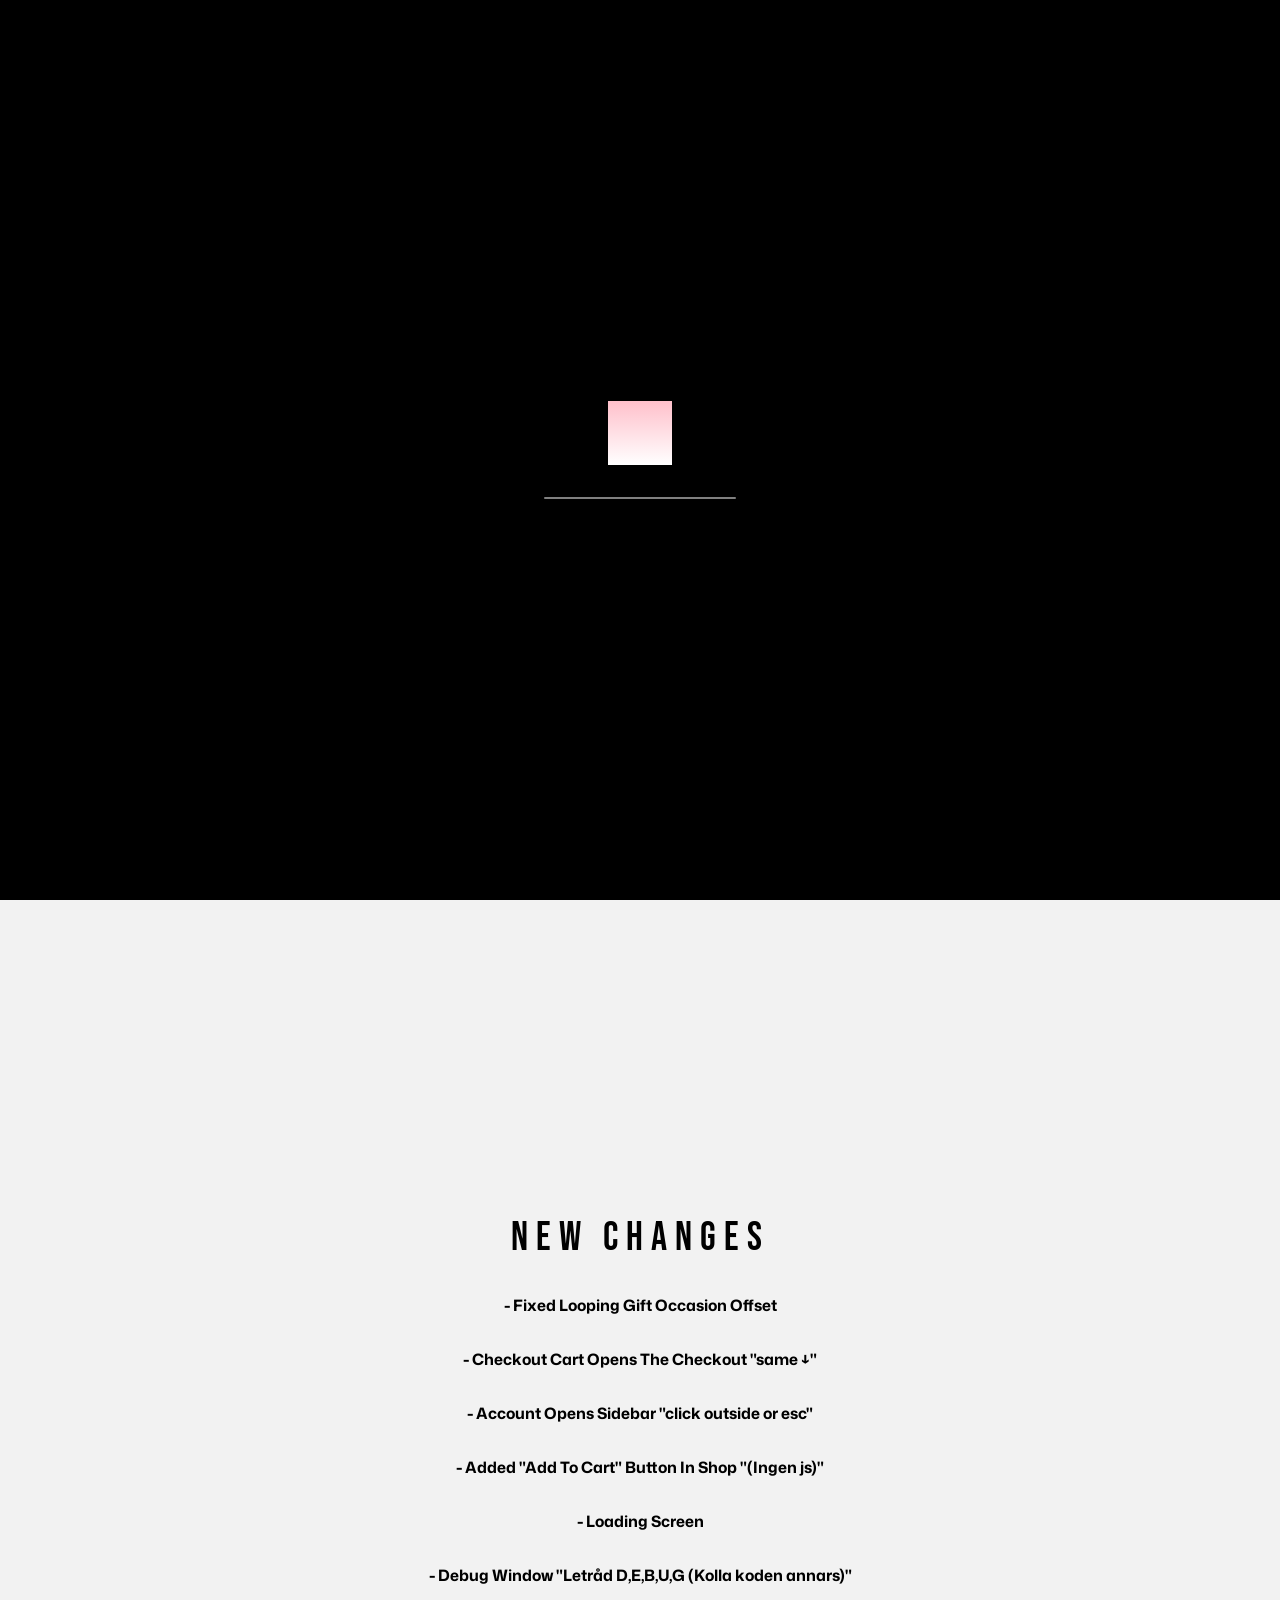
==== index.html @ 8ed099dd "Add files via upload" ====
<!DOCTYPE html>
<html lang="en">

<head>
  <meta charset="UTF-8">
  <meta name="viewport" content="width=device-width, initial-scale=1.0">
  <title>Allt I Rosor</title>
  <link rel="stylesheet" href="style.css">
  <link href="https://fonts.googleapis.com/css2?family=Mona+Sans:ital,wght@0,200..900;1,200..900&display=swap" rel="stylesheet">
  <link href="https://fonts.googleapis.com/css2?family=Bebas+Neue&display=swap" rel="stylesheet">
</head>

<body>
    <div class="loading-screen" id="loading-screen">
        <div class="loader" id="loader"></div>
        <div class="load-bar" id="load-bar">
            <div class="load-bar-progress"></div>
        </div>
    </div>
    <div class="checkoutWindow" id="checkoutWindow">
        <div class="checkout-panel">
            <div class="form-container checkout-container">
                <form class="checkout-form">
                    <div class="checkout-form-container">
                        <input type="text" id="form-name-input" placeholder="Name" required>
                        <div class="user-contact-container">
                            <input type="email" id="form-email-input" placeholder="Email" required>
                            <input type="tel" id="form-tel-input" placeholder="+46" pattern="[0-9]{10}" required>
                        </div>
                        <div class="location-container">
                            <select class="country-select" required>
                                <option class="country">🇸🇪 Sweden</option>
                                <option class="country">🇺🇸 United States</option>
                                <option class="country">🇬🇧 United Kingdom</option>
                                <option class="country">🇨🇦 Canada</option>
                                <option class="country">🇩🇪 Germany</option>
                                <option class="country">🇫🇷 France</option>
                                <option class="country">🇦🇺 Australia</option>
                                <option class="country">🇳🇱 Netherlands</option>
                                <option class="country">🇮🇳 India</option>
                                <option class="country">🇯🇵 Japan</option>
                                <option class="country">🇧🇷 Brazil</option>
                            </select>
                        </div>
                        <div class="city-code-container">
                            <input type="text" id="form-city-input" placeholder="Karlstad" pattern="[A-Z]" required>
                            <input type="text" id="form-postcode-input" placeholder="000 000" required>
                        </div>
                    </div>
                    <div class="payment-container">
                        <button class="credit-card-btn"></button>
                        <button class="currency-btn"></button>
                    </div>
                    <input type="submit" id="make-payment" required>
                </form>
            </div>

            <div class="product-container checkout-container">
                <div class="checkout-info-container">
                    <h3 class="product-text">Inte Färdigt..</h3>
                    <p class="total-amount">Total Amount</p>
                    <h1 class="total-amount-title">$50.00</h1>
                </div>
                <div class="order-summary-container"></div>
            </div>
        </div>
    </div>

    <main>
        <nav>
            <p class="nav-title">ALLT I ROSOR</p>
            <button class="new-changes-nav-button" id="new-changes-button">New Changes</button>
            <div class="navigations">
                <a href="index.html" class="nav nav-home active" id="home">Home</a>
                <a href="shop.html" class="nav nav-shop" id="shop">Shop</a>
                <a href="gift.html" class="nav nav-gift" id="gift">Gift</a>
                <a href="about.html" class="nav nav-about" id="about">About</a>
            </div>
            <svg id="checkout" class="nav-cart" xmlns="http://www.w3.org/2000/svg" width="24px" height="24px" viewBox="0 0 24 24" fill="none" class="">
                <g clip-path="url(#clip0_15_35)">
                <rect width="24" height="24" fill="transparent"/>
                <path d="M5.33331 6H19.8672C20.4687 6 20.9341 6.52718 20.8595 7.12403L20.1095 13.124C20.0469 13.6245 19.6215 14 19.1172 14H16.5555H9.44442H7.99998" stroke="currentColor" stroke-linejoin="round"/>
                <path d="M2 4H4.23362C4.68578 4 5.08169 4.30341 5.19924 4.74003L8.30076 16.26C8.41831 16.6966 8.81422 17 9.26638 17H19" stroke="currentColor" stroke-linecap="round" stroke-linejoin="round"/>
                <circle cx="10" cy="20" r="1" stroke="currentColor" stroke-linejoin="round"/>
                <circle cx="17.5" cy="20" r="1" stroke="currentColor" stroke-linejoin="round"/>
                </g>
                <defs>
                <clipPath id="clip0_15_35">
                <rect width="24" height="24" fill="transparent"/>
                </clipPath>
                </defs>
            </svg>
            <div class="nav-account-container" id="account-container">
                <button class="nav-account" id="account-button">Account</button>
                <div class="account-dropdown" id="account-dropdown">
                    <li class="dropdown-list" id="dropdown-list">
                        <ol class="dropdown-list-item">Profile</ol>
                        <ol class="dropdown-list-item">Gifts</ol>
                        <ol class="dropdown-list-item">Settings</ol>
                        <ol class="dropdown-list-item">Dashboard</ol>
                        <ol class="dropdown-list-item">Log Out</ol>
                    </li>
                </div>
            </div> 
        </nav>

        <div class="home-top-container main-container">
            <div class="home-header-container header-container">
                <h1 class="home-header-title">Elegant roses for every moment</h1>
                <p class="home-header-undertitle">Hand Picked Straight From Our Garden</p>
            </div>
        </div>
        <div class="home-middle-container main-container">
            <div class="action-container">
                <button class="shop-quick-button quick-button">
                    <a class="shop-quick-link quick-link" href="shop.html">Shop</a>
                    <svg class="shop-quick-icon" xmlns="http://www.w3.org/2000/svg" width="16px" height="16px" viewBox="0 0 24 24" fill="none">
                        <path d="M4 12H20M20 12L16 8M20 12L16 16" stroke="#000000" stroke-width="2" stroke-linecap="round" stroke-linejoin="round"/>
                    </svg>
                </button>
                <button class="gift-quick-button quick-button">
                    <a class="gift-quick-link quick-link" href="gift.html">Gift</a>
                    <svg class="gift-quick-icon" xmlns="http://www.w3.org/2000/svg" xmlns:xlink="http://www.w3.org/1999/xlink" version="1.0" id="Layer_1" width="14px" height="14px" viewBox="0 0 64 64" enable-background="new 0 0 64 64" xml:space="preserve">
                        <g>
                            <path fill="#231F20" d="M4,60c0,2.211,1.789,4,4,4h20V36H4V60z"/>
                            <path fill="#231F20" d="M36,64h20c2.211,0,4-1.789,4-4V36H36V64z"/>
                            <path fill="#231F20" d="M60,12h-8c0-6.629-5.371-12-12-12c-3.086,0-5.875,1.199-8,3.113C29.875,1.199,27.086,0,24,0   c-6.629,0-12,5.371-12,12H4c-2.211,0-4,1.789-4,4v8c0,2.211,1.789,4,4,4h24V12h-8c0-2.211,1.789-4,4-4s4,1.789,4,4h8   c0-2.211,1.789-4,4-4s4,1.789,4,4h-8v16h24c2.211,0,4-1.789,4-4v-8C64,13.789,62.211,12,60,12z"/>
                        </g>
                    </svg>
                </button>
            </div>
        </div>
        <div class="home-bottom-container main-container">
            <div class="new-changes-container" id="new-changes-container">
                <h1 class="new-changes-title">New Changes</h1>
                <a href="about.html">
                    <h3 class="changes">- Fixed Looping Gift Occasion Offset</h3>
                </a>
                <a href="about.html">
                    <h3 class="changes">- Checkout Cart Opens The Checkout  "same ↓"</h3>
                </a>
                <a href="about.html">
                    <h3 class="changes">- Account Opens Sidebar "click outside or esc"</h3>
                </a>
                <a href="about.html">
                    <h3 class="changes">- Added "Add To Cart" Button In Shop "(Ingen js)"</h3>
                </a>
                <a href="about.html">
                    <h3 class="changes">- Loading Screen</h3>
                </a>
                <a href="about.html">
                    <h3 class="changes">- Debug Window "Letråd D,E,B,U,G (Kolla koden annars)"</h3>
                </a>
            </div>
        </div>
        
        <footer></footer>

    </main>

    <div id="debug-ui">
        <div class="debug-info-container">
            <div class="debug-nav-container debug-title-container">
                <p class="debug-window-title">Debug</p>
            </div>
            <div class="debug-nav-container debug-mouse-info">
                <p class="mouse-pos-x mouse-info" id="debug-mouse-x">X: </p>
                <p class="mouse-pos-y mouse-info" id="debug-mouse-y">Y: </p>
            </div>
        </div>
        <div class="debug-nav" id="debug-nav"></div>
    </div>
    
    <script src="script.js"></script>
</body>

</html>
---- style.css ----
/* Variables */

:root {

    /* Width and Height */

    --width-100vw: 100vw;
    --width-100: 100%;

    --height-100vh: 100vh;
    --height-100: 100%;

    /* Color and Spacing */
    --bg-color: hsl(0, 0%, 95%);
    --accent: hsl(350, 100%, 80%);
    --gap: 32px;
    --b-radius: 32px;

    /* Font */
    --font-size-title: 48px;
    --font-size-undertitle: 14px;
    --font-weight: 500;
    --letter-spacing: 16px;
}

a {
    text-decoration: none;
    color: hsl(0, 0%, 0%);
}



* {
    margin: 0;
    padding: 0;
    box-sizing: border-box;
    user-select: none;
}

html {
    overflow-x: hidden;
    scrollbar-width: none;
    scroll-behavior: smooth;
}

body {
    display: flex;
    width: 100vw;
    min-height: 100vh;
    font-family: 'Mona Sans', Arial, Helvetica, sans-serif;
    font-size: smaller;
    background-color: var(--bg-color);
}

.loading-screen {
    display: none;
    align-items: center;
    justify-content: center;
    flex-direction: column;
    position: fixed;
    width: 100vw;
    height: 100vh;
    opacity: 1;
    background-color: black;
    z-index: 1000;
    transition: opacity 0.5s ease;
}

.loader {
    display: flex;
    align-items: center;
    justify-content: center;
    width: 64px;
    height: 64px;
    background: linear-gradient(pink, white);
    animation: loadPage 2s ease infinite;
    transition: opacity 0.5s ease;
}

@keyframes loadPage {
    0% { transform: rotateZ(0deg); border-radius: 0px}

    25% { border-radius: 50%;}

    50% { border-radius: 50%;}

    100% { transform: rotateZ(90deg); border-radius: 0px;}
}

.load-bar {
    display: flex;
    align-items: center;
    justify-content: center;
    width: 192px;
    height: 2px;
    margin-top: 32px;
    border-radius: 2px;
    background-color: hsl(0, 0%, 50%);
    transition: opacity 0.5s ease;
}

.load-bar-progress {
    display: flex;
    align-items: center;
    justify-content: center;
    width: 0px;
    height: 100%;
    background: linear-gradient(45deg, pink, white);
    animation: loadingBar 2s ease infinite;
}

@keyframes loadingBar {
    0% {
        width: 0px;
        margin-right: 100%;
    }

    50% {
        width: 100%;
        margin-right: 0%;
        margin-left: 0%;
    }

    100% {
        width: 0px;
        margin-left: 100%;
    }
}



main {
    display: flex;
    align-items: center;
    justify-content: flex-start;
    flex-direction: column;
    width: var(--width-100vw);
    min-height: var(--height-100vh);
    background-color: var(--bg-color);
}









/* Navigation Bar */

nav {
    display: flex;
    align-items: center;
    justify-content: center;
    width: var(--width-100vw);
    height: 80px;
    position: fixed;
    background-color: var(--bg-color);
    filter: drop-shadow(0px 2px 16px hsl(350, 50%, 90%));
    z-index: 2;
}

.nav-title {
    width: 256px;
    font-family: 'Mona Sans', sans-serif;
    font-size: large;
    font-weight: 700;
}

.new-changes-nav-button {
    display: flex;
    align-items: center;
    justify-content: center;
    width: 96px;
    height: 32px;
    margin-left: -96px;
    border-radius: 8px;
    border: none;
    outline: none;
    background-color: white;
}

.new-changes-nav-button::before {
    content: "";
    align-self: center;
    position: absolute;
    width: 100px;
    height: 36px;
    border-radius: 8px;
    background: linear-gradient(45deg, hsl(0, 0%, 75%), hsl(350, 100%, 80%));
    z-index: -1;
}

.navigations {
    display: flex;
    align-items: center;
    justify-content: center;
    width: 50%;
    height: var(--height-100);
}

.nav {
    display: flex;
    align-items: center;
    justify-content: center;
    width: 64px;
    height: 40px;
    margin: 16px;
    outline: none;
    border: none;
    font-weight: 600;
    transition: transform 0.125s ease, color 0.125s ease, filter 0.125s ease;
}

.nav.active {
    border-bottom: 1px solid var(--accent);
}

.nav:hover {
    color: var(--accent);
    filter: drop-shadow(0px 4px 7.5px hsl(350, 100%, 60%, 0.5));
    transform: translateY(-2px);
}

.nav-cart {
    margin-right: -32px;
    margin-left: 128px;
    stroke-width: 1.4px;
    transition: transform 0.05s ease;
    z-index: 100;
}

.nav-cart:hover {
    color: var(--accent);
    filter: drop-shadow(0px 0px 8px hsl(350, 100%, 75%, 0.5));
}

.nav-cart:active {
    transform: scale(125%);
}















/*CHECKOUT WINDOW*/

.checkoutWindow {
    display: none;
    align-items: center;
    justify-content: center;
    width: 100vw;
    height: 100vh;
    position: fixed;
    background-color: hsl(0, 0%, 10%, 0.95);
    z-index: 200;
}

.checkout-panel {
    display: flex;
    align-items: center;
    justify-content: center;
    width: 864px;
    height: 640px;
    border-radius: 16px;
    background-color: hsl(0, 0%, 100%);
    overflow: hidden;
}

.checkout-container {
    display: flex;
    align-items: center;
    justify-content: center;
    width: 100%;
    height: 95%;
}

.form-container {
    display: flex;
    align-items: center;
    justify-content: center;
    min-width: 512px;
}

.product-container {
    display: flex;
    align-items: center;
    justify-content: flex-start;
    flex-direction: column;
    width: 100%;
    margin-right: 16px;
    border-radius: 8px;
    background-color: hsl(0, 0%, 95%);
}

.checkout-form {
    display: flex;
    align-items: center;
    justify-content: flex;
    flex-direction: column;
    width: 100%;
    height: 100%;
}

.checkout-form-container {
    display: flex;
    align-items: center;
    justify-content: center;
    flex-direction: column;
    width: 100%;
    height: 320px;
    padding: 32px 0px;
    margin-top: 64px;
    border-bottom: 1px solid hsl(0, 0%, 70%);
    border-top: 1px solid hsl(0, 0%, 70%);
}

input {
    display: flex;
    align-items: center;
    justify-content: center;
    width: 100%;
    height: 48px;
    padding: 0px 8px;
    border: 1px solid hsl(0, 0%, 90%);
    outline: none;
}

#form-name-input {
    width: 448px;
    border-top-left-radius: 8px;
    border-top-right-radius: 8px;
}

.user-contact-container {
    display: flex;
    align-items: center;
    justify-content: center;
    width: 448px;
    height: 40px;
}

.country-select {
    display: flex;
    align-items: center;
    justify-content: center;
    width: 448px;
    height: 40px;
    border: 1px solid hsl(0, 0%, 90%);
    outline: none;
}

.city-code-container {
    display: flex;
    align-self: center;
    justify-content: center;
    width: 448px;
}

#form-city-input {
    border-bottom-left-radius: 8px;
}

#form-postcode-input {
    border-bottom-right-radius: 8px;
}

#make-payment {
    display: flex;
    align-items: center;
    justify-content: center;
    width: 448px;
    border-radius: 8px;
    border: none;
    outline: none;
    font-weight: 500;
    font-family: 'Mona Sans', sans-serif;
}














/*Nav ACCOUNT*/

.nav-account-container {
    display: flex;
    align-items: flex-start;
    justify-content: center;
    position: relative;
    width: 192px;
    height: 80px;
}

.nav-account {
    display: flex;
    align-items: center;
    align-self: center;
    justify-content: center;
    width: 96px;
    height: 32px;
    margin: 4px;
    font-weight: 600;
    border: none;
    outline: none;
}

.nav-account:hover {
    color: hsl(350, 100%, 80%);
}

.account-dropdown {
    display: none;
    align-items: flex-start;
    justify-content: center;
    width: 256px;
    height: 100vh;
    margin-top: 0px;
    position: absolute;
    background-color: var(--bg-color);
    z-index: -1;
}

.dropdown-list {
    display: flex;
    align-items: center;
    justify-content: space-evenly;
    flex-direction: column;
    width: 100%;
    height: 256px;
    margin-top: 80px;
}

.dropdown-list-item {
    display: flex;
    align-items: center;
    justify-content: center;
    width: 100%;
    height: 100%;
    border: 1px solid gray;
    font-family: 'Bebas Neue', sans-serif;
    font-weight: 200;
    letter-spacing: 2px;
    font-size: 16px;
    background-color: transparent;
}

.dropdown-list-item:hover {
    color: hsl(350, 100%, 50%, 0.5);
}


/* Main Body / Container */

.main-container {
    display: flex;
    align-items: center;
    justify-content: flex-start;
    flex-direction: column;
    width: var(--width-100vw);
    min-height: 50vh;
}












/* Home */

.home-top-container {
    display: flex;
    align-items: center;
    justify-content: center;
    flex-direction: column;
    min-height: 500px;
}

.home-bottom-container {
    display: flex;
    align-items: center;
    justify-content: center;
    height: 100vh;
    width: 100%;
}

/* Header & Title */

.home-header-container {
    display: flex;
    align-items: center;
    justify-content: center;
    flex-direction: column;
}

.home-header-title {
    font-size: var(--font-size-title);
    font-weight: var(--font-weight);
    font-family: 'Bebas Neue', sans-serif;
    letter-spacing: 8px;
}

.home-header-undertitle {
    font-size: var(--font-size-undertitle);
    font-weight: 400;
    font-family: 'Mona Sans', sans-serif;
    letter-spacing: 1px;
}

.action-container {
    display: flex;
    align-items: center;
    justify-content: center;
    max-width: 75vw;
    min-height: 64px;
    gap: 48px;
}

.quick-button {
    display: flex;
    align-items: center;
    justify-content: center;
    width: 100px;
    height: 40px;
    border-radius: var(--b-radius);
    transition: width 0.25s ease, margin 0.25s ease, transform 0.25s ease;
}

.quick-button:hover {
    width: 116px;
    margin: -8px;
    transform: translateY(-4px);
}

.shop-quick-button {
    border: 2px solid hsl(350, 100%, 90%);
    filter: drop-shadow(0px 0px 16px hsl(350, 100%, 80%));
    background-color: hsl(350, 100%, 100%);
}

.shop-quick-icon {
    position: absolute;
    right: 0;
    margin-right: 12px;
    margin-top: 1px;
}

.gift-quick-button {
    border: 2px solid hsl(350, 100%, 90%);
    filter: drop-shadow(0px 0px 16px hsl(350, 100%, 80%));
    background-color: hsl(350, 100%, 100%);
}

.gift-quick-icon {
    position: absolute;
    right: 0;
    margin-right: 12px;
    margin-bottom: 1px;
}

.quick-link {
    padding: 16px 32px;
    font-family: 'Mona Sans', sans-serif;
    font-weight: 400;
    font-size: 14px;
}



/* New Changes */
.new-changes-container {
    display: flex;
    align-items: center;
    justify-content: center;
    flex-direction: column;
    width: 100%;
    height: 100%;
    gap: 32px;
}

.new-changes-title {
    font-size: 40px;
    font-weight: 500;
    font-family: 'Bebas Neue', sans-serif;
    letter-spacing: 8px;
}





/* Shop */

.shop-top-container {
    display: flex;
    align-items: center;
    justify-content: center;
    flex-direction: column;
    min-height: 500px;
}


/*Header & Title*/

.shop-header-container {
    display: flex;
    align-items: center;
    justify-content: center;
    flex-direction: column;
}

.shop-header-title {
    font-size: var(--font-size-title);
    font-weight: var(--font-weight);
    font-family: 'Bebas Neue', sans-serif;
    letter-spacing: var(--letter-spacing);
}

.shop-header-undertitle {
    font-size: var(--font-size-undertitle);
    font-weight: 400;
    font-family: 'Mona Sans', sans-serif;
    letter-spacing: 1px;
}


.shop-middle-container {
    display: flex;
    align-items: center;
    justify-content: center;
}


/* Filter, Search & Stuff */

.shop-search-container {
    display: flex;
    align-items: center;
    justify-content: center;
    width: 100%;
    min-height: 64px;
    gap: var(--gap);
    margin-bottom: 32px;
}

.shop-controls {
    display: flex;
    align-items: center;
    justify-content: center;
    flex-direction: row;
    max-width: 128px;
    gap: calc(var(--gap) / 2);
}

.shop-sort, .shop-filter {
    display: flex;
    align-items: center;
    justify-content: center;
    width: 80px;
    height: 40px;
    border-radius: var(--b-radius);
    border: none;
    outline: none;
    background-color : hsl(0, 0%, 90%);
    text-align: center;
    transition: filter 0.25s ease;
}

.shop-sort:focus, .shop-filter:focus {
    filter: drop-shadow(0px 0px 16px hsl(350, 100%, 80%, 0.75));
}

.shop-sort {
    padding: 0px 8px;
}

.search-bar {
    width: 75%;
    height: 40px;
    margin-left: 8px;
    padding: 0px 16px;
    border-radius: var(--b-radius);
    border: none;
    outline: none;
    background-color: hsl(0, 0%, 90%);
    transition: filter 0.25s ease;
}

.search-bar:focus {
    filter: drop-shadow(0px 0px 16px hsl(350, 100%, 80%, 0.75));
}










/* Product Section*/

.product-grid {
    display: grid;
    grid-template-columns: repeat(4, 1fr);
    max-width: 1200px;
    width: var(--width-100);
    margin: 0 auto;
    gap: var(--gap);
    padding: 20px;
}

.product {
    display: flex;
    align-items: center;
    justify-content: flex-start;
    flex-direction: column;
    height: 300px;
    border-radius: 8px;
    border: 1px solid lightgray;
    box-shadow: 0px 8px 8px hsl(0, 0%, 75%, 0.5);
    transition: transform 0.25s ease;
}

.product:hover {
    transform: translateY(-16px);
}

.product img {
    width: 100%;
    aspect-ratio: 5 / 4.5;
    object-fit: cover;
    object-position: top;
    border-radius: 8px 8px 0 0;
}

.product-info {
    display: flex;
    align-items: center;
    justify-content: center;
    width: 100%;
    height: 64px;
    border: 1px solid hsl(350, 0%, 75%);
    border-radius: 0 0 8px 8px;
    background-color: hsl(0, 0%, 85%);
}

.product-info-column {
    display: flex;
    align-items: center;
    justify-content: center;
    width: 100%;
    height: 100%;
}

.right-product-info-column {
    display: flex;
    align-items: center;
    justify-content: center;
}

.buy-product-button {
    display: flex;
    align-items: center;
    justify-content: center;
    padding: 8px 16px;
    border-radius: 8px;
    border: none;
    outline: none;
    background-color: transparent;
}

.buy-product-button:hover {
    background-color: hsl(0, 0%, 90%);
    border: 2px solid hsl(0, 0%, 95%);
    filter: drop-shadow(0px 0px 8px hsl(350, 100%, 90%));
}













/* Gift */

.gift-top-container {
    display: flex;
    align-items: center;
    justify-content: center;
    flex-direction: column;
    min-height: 500px;
}


/*Header & Title*/

.gift-header-container {
    display: flex;
    align-items: center;
    justify-content: center;
    flex-direction: column;
}

.gift-header-title {
    font-size: var(--font-size-title);
    font-weight: var(--font-weight);
    font-family: 'Bebas Neue', sans-serif;
    letter-spacing: var(--letter-spacing);
}

.gift-occasion-container {
    width: 1000px;
    overflow: hidden;

    mask-image: linear-gradient(
        to right,
        transparent,
        black 10%,
        black 90%,
        transparent
    );
}


.occasion-track {
    display: flex;
    width: max-content;
    gap: var(--gap);
    animation: scroll 16s linear infinite;
    will-change: transform;
}

.gift-occasion {
    display: flex;
    align-items: center;
    justify-content: space-evenly;
    min-width: 120px;
    height: 32px;
    padding: 8px 8px;
    border: none;
    border-radius: 16px;
    background-color: hsl(0, 0%, 95%);
}

@keyframes scroll {
    from {
        transform: translateX(16px);
    }

    to {
        transform: translateX(-50%);
    }
}










/* About */

.about-container {
    display: flex;
    align-items: center;
    justify-content: center;
    width: 512px;
    height: 100vh;
    gap: var(--gap);
    font-family: 'Mona Sans', sans-serif;
}

.about-title {
    font-size: var(--font-size-title);
    font-weight: 500;
    font-family: 'Bebas Neue', sans-serif;
    letter-spacing: 2px;
    text-decoration: line-through;
}







/* Footer */

footer {
    display: flex;
    align-items: center;
    justify-content: center;
    width: var(--width-100);
    height: 256px;
    border: 1px solid gray;
    background-color: var(--bg-color);
}
























/* DEBUG */
#debug-ui {
    display: none;
    align-items: center;
    justify-content: center;
    width: 100vw;
    height: 100vh;
    position: fixed;
    color: white;
    background-color: hsl(0, 0%, 0%, 0.875);
    z-index: 2000;
}

.debug-nav {
    display: flex;
    align-items: center;
    justify-content: center;
    width: 320px;
    height: 48px;
    border: 1px solid hsl(0, 0%, 50%);
    border-radius: 32px;
    background-color: hsl(0, 0%, 5%);
    filter: drop-shadow(0px 0px 4px hsl(0, 0%, 25%));
}

.debug-info-container {
    display: flex;
    align-items: center;
    justify-content: center;
    width: 100%;
    height: 64px;
    position: absolute;
    top: 0;
    left: 0;
}

.debug-nav-container {
    display: flex;
    align-items: center;
    justify-content: flex-start;
    flex-direction: column;
    width: 100%;
    height: 64px;
}

.debug-window-title {
    display: flex;
    margin-top: 10px;
    margin-left: -576px;
    font-size: 10px;
    font-family: 'Mona Sans', sans-serif;
    font-weight: 200;
    letter-spacing: 2px;
}

.mouse-info {
    display: flex;
    margin-top: 10px;
    margin-right: -512px;
    font-size: 10px;
    font-family: 'Mona Sans', sans-serif;
    font-weight: 200;
    letter-spacing: 2px;
}
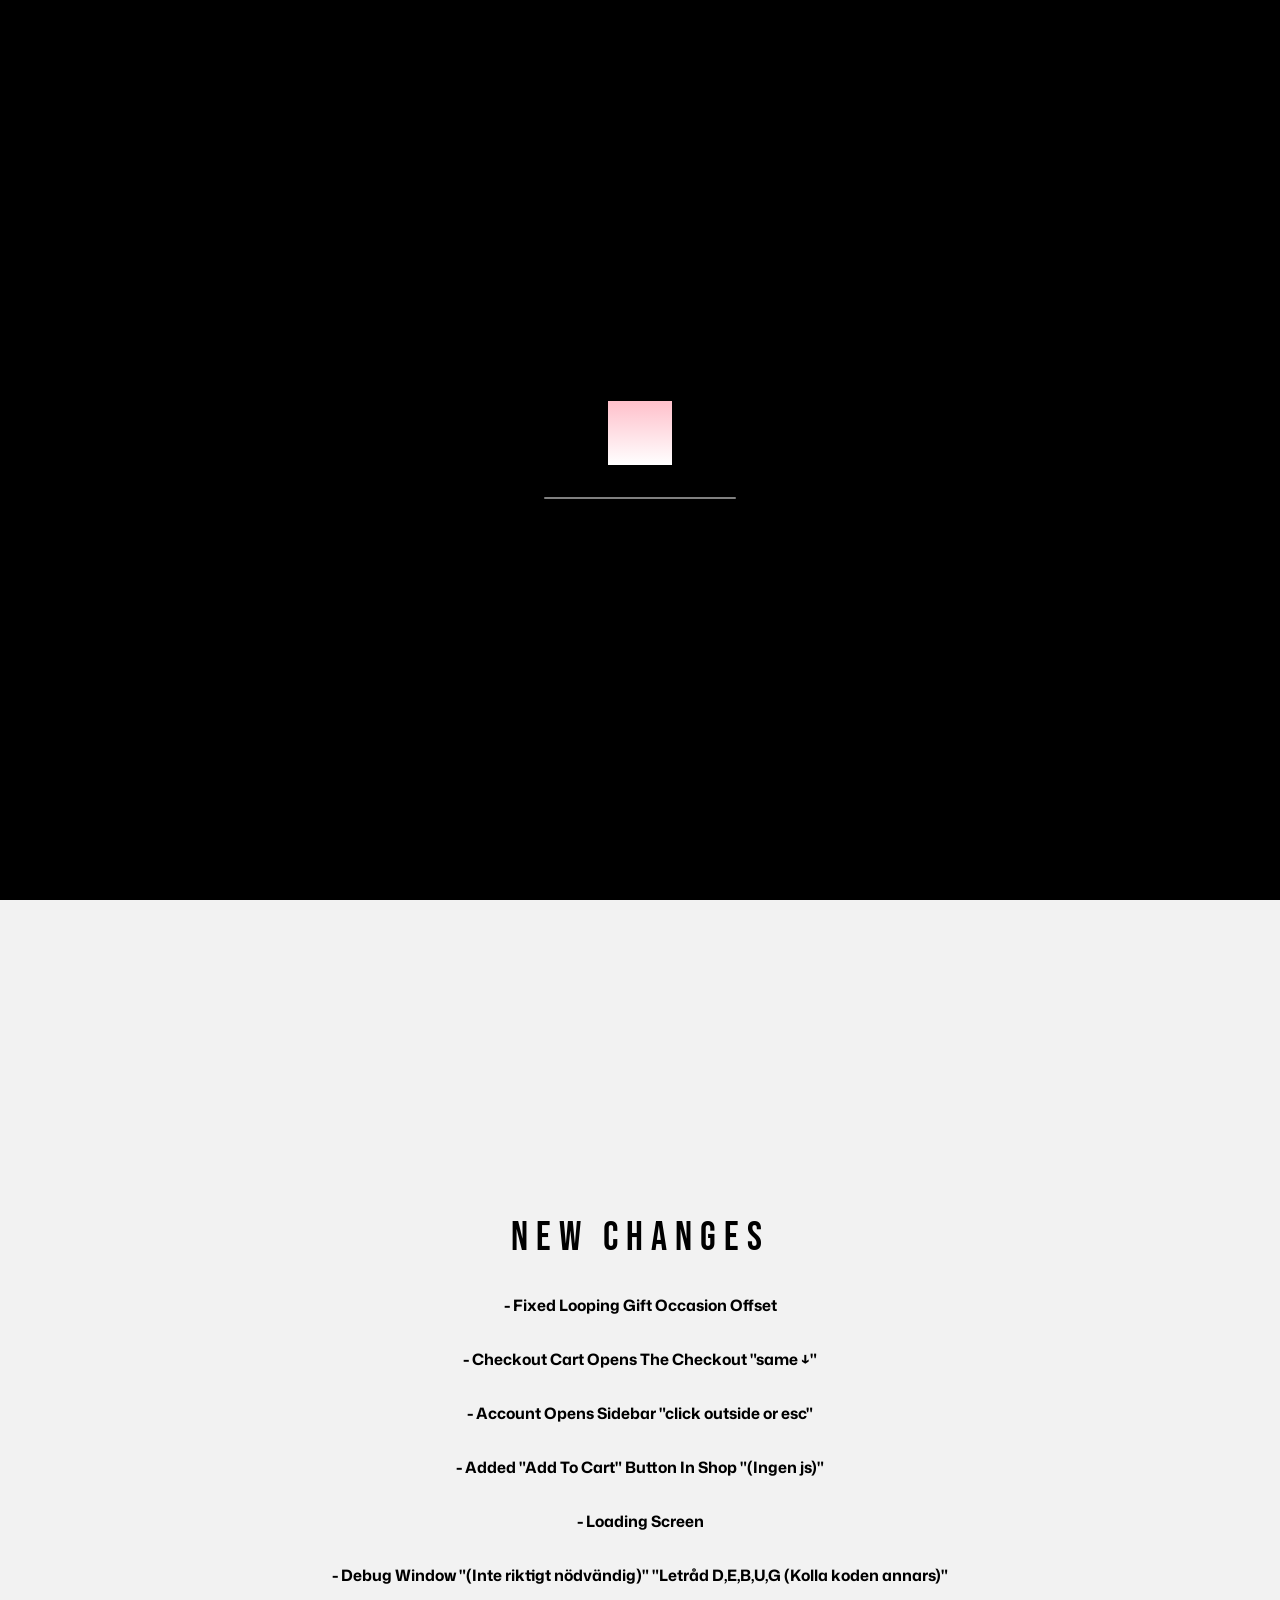
==== commit b8cd994a: "Update index.html" ====
--- a/index.html
+++ b/index.html
@@ -149,7 +149,7 @@
                     <h3 class="changes">- Loading Screen</h3>
                 </a>
                 <a href="about.html">
-                    <h3 class="changes">- Debug Window "Letråd D,E,B,U,G (Kolla koden annars)"</h3>
+                    <h3 class="changes">- Debug Window "(Inte riktigt nödvändig)" "Letråd D,E,B,U,G (Kolla koden annars)"</h3>
                 </a>
             </div>
         </div>
@@ -174,4 +174,5 @@
     <script src="script.js"></script>
 </body>
 
-</html>+
+</html>
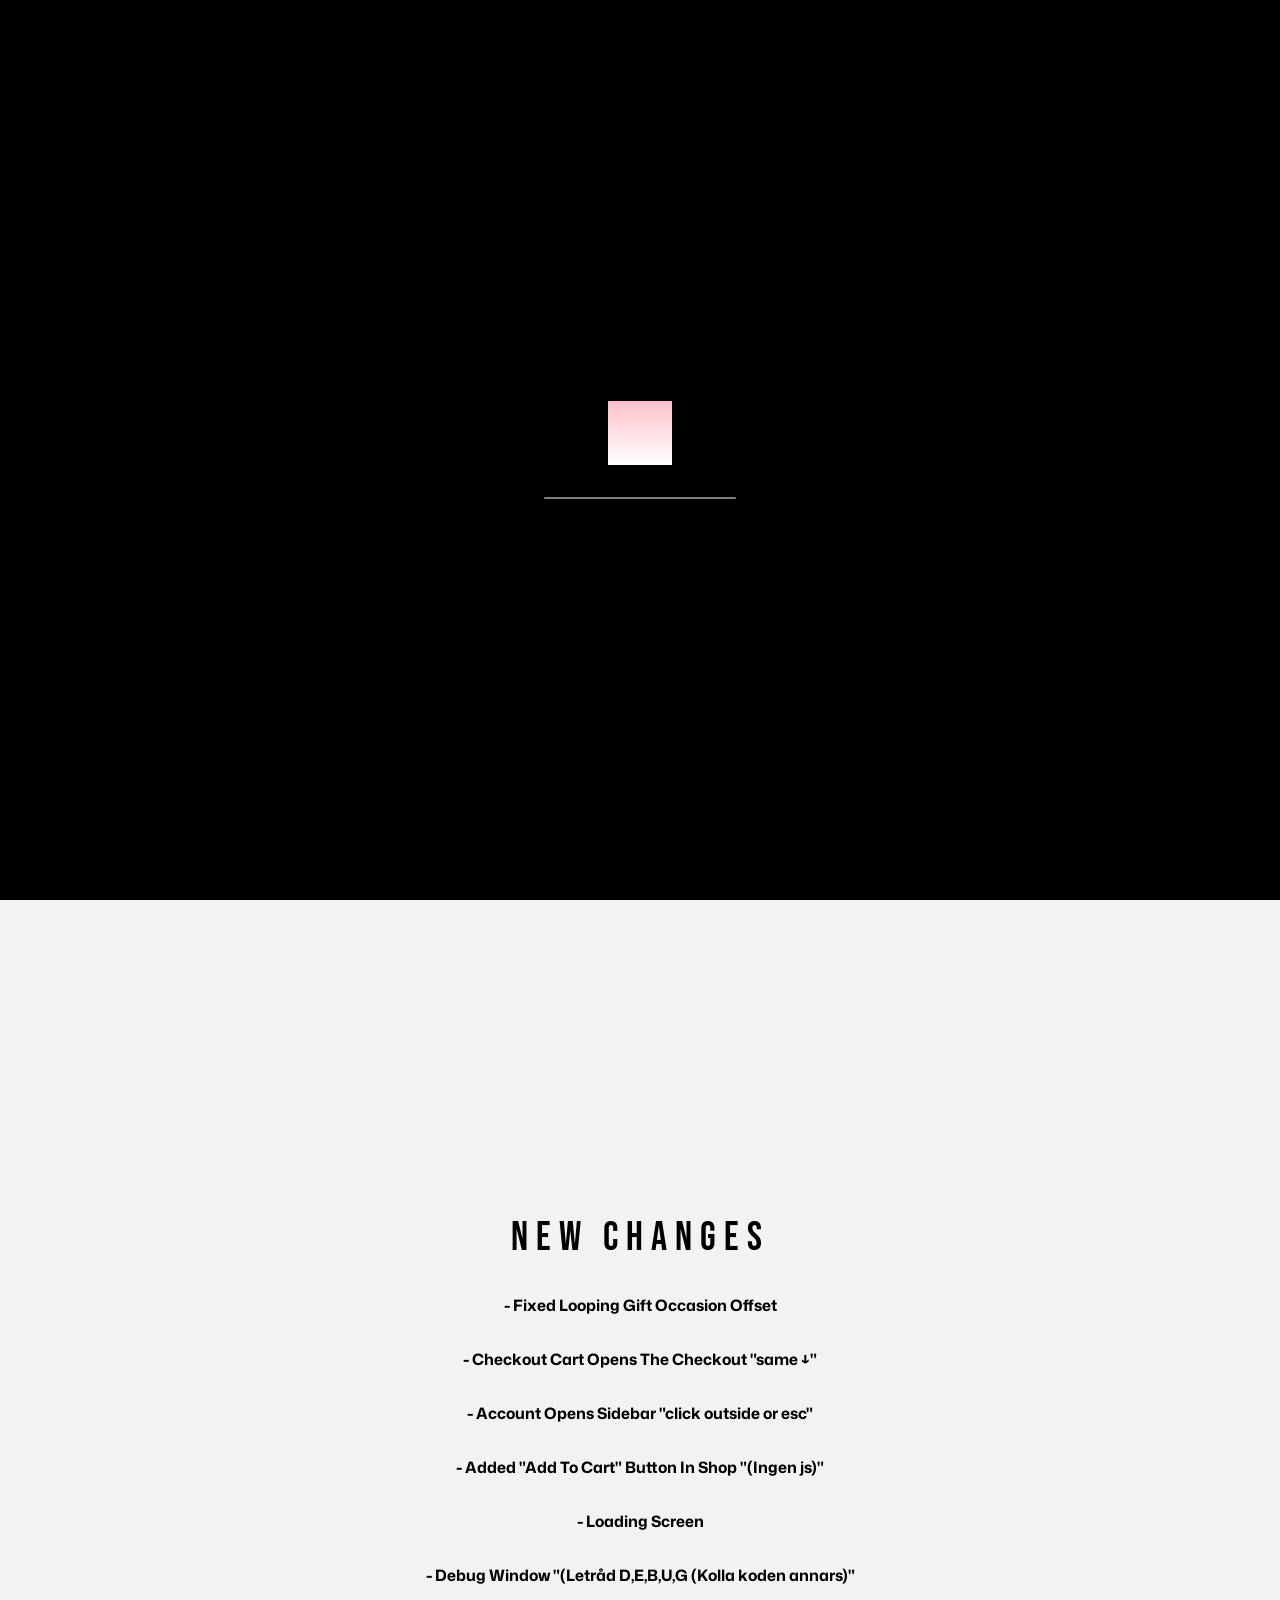
==== commit cbd8e746: "Update index.html" ====
--- a/index.html
+++ b/index.html
@@ -149,7 +149,7 @@
                     <h3 class="changes">- Loading Screen</h3>
                 </a>
                 <a href="about.html">
-                    <h3 class="changes">- Debug Window "(Inte riktigt nödvändig)" "Letråd D,E,B,U,G (Kolla koden annars)"</h3>
+                    <h3 class="changes">- Debug Window "(Letråd D,E,B,U,G (Kolla koden annars)"</h3>
                 </a>
             </div>
         </div>
@@ -176,3 +176,4 @@
 
 
 </html>
+
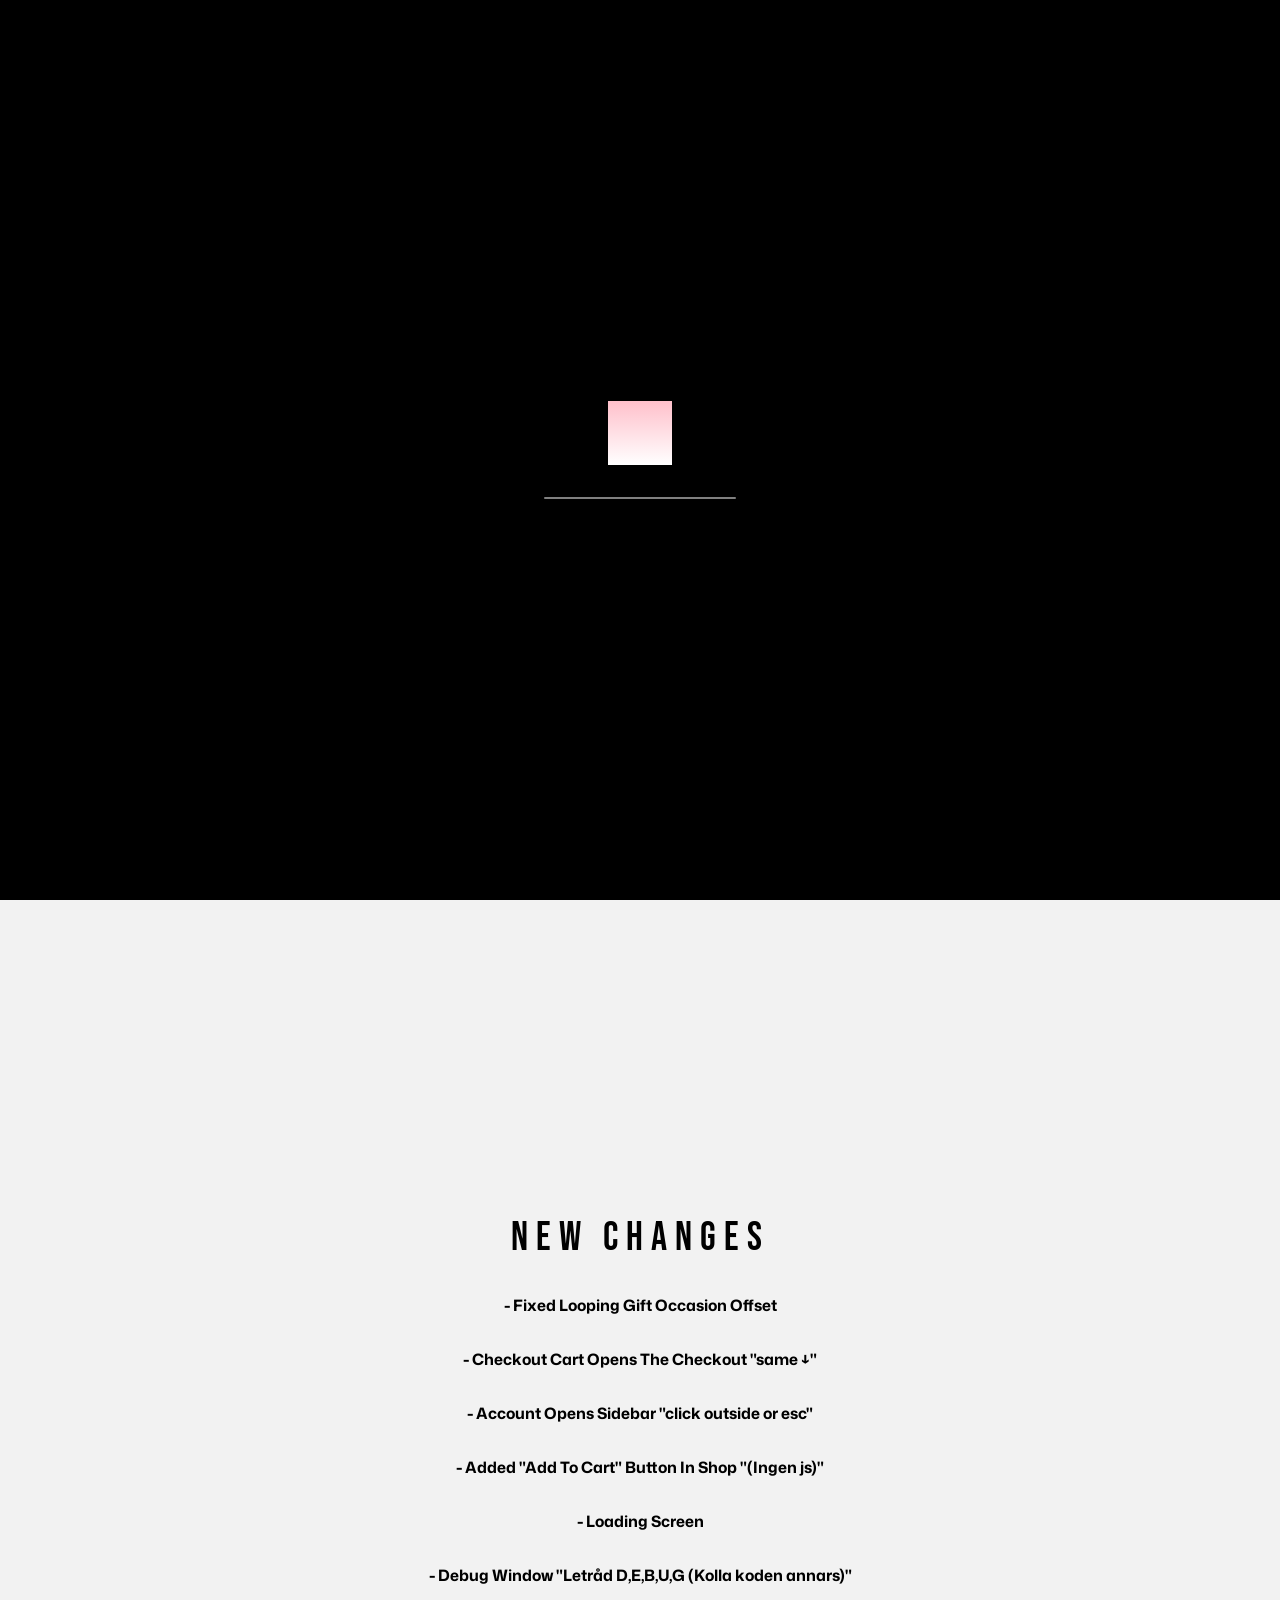
==== commit 34e8bdac: "Update index.html" ====
--- a/index.html
+++ b/index.html
@@ -149,7 +149,7 @@
                     <h3 class="changes">- Loading Screen</h3>
                 </a>
                 <a href="about.html">
-                    <h3 class="changes">- Debug Window "(Letråd D,E,B,U,G (Kolla koden annars)"</h3>
+                    <h3 class="changes">- Debug Window "Letråd D,E,B,U,G (Kolla koden annars)"</h3>
                 </a>
             </div>
         </div>
@@ -168,12 +168,15 @@
                 <p class="mouse-pos-y mouse-info" id="debug-mouse-y">Y: </p>
             </div>
         </div>
-        <div class="debug-nav" id="debug-nav"></div>
+        <div class="debug-nav" id="debug-nav">
+            <button class="clear-data debug-nav-button" id="website-data-btn">Clear Data</button>
+            <button class="debug-button debug-nav-button" id="debug-button">Debug</button>
+            <button class="debug-loading-off debug-nav-button" id="debug-loading">Loader</button>
+            <button class="debug-log debug-nav-button" id="debug-log">Log</button>
+        </div>
     </div>
     
     <script src="script.js"></script>
 </body>
 
-
 </html>
-
